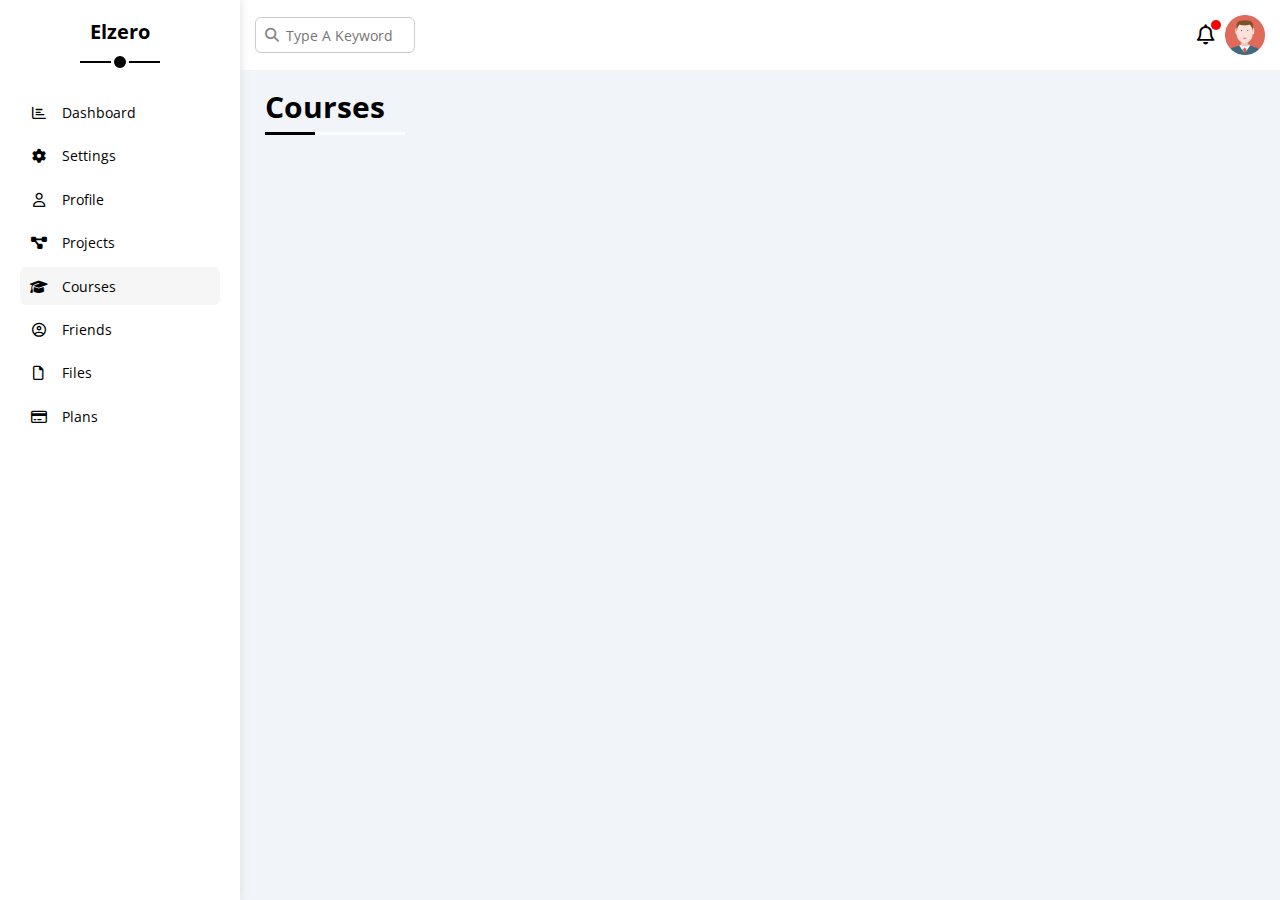
==== courses.html @ e1c471a5 "Courses" ====
<!DOCTYPE html>
<html lang="en">
  <head>
    <meta charset="UTF-8" />
    <meta http-equiv="X-UA-Compatible" content="IE=edge" />
    <meta name="viewport" content="width=device-width, initial-scale=1.0" />
    <!-- The main File -->
    <link rel="stylesheet" href="CSS/master.css" />
    <!-- The Frame Of CSS -->
    <link rel="stylesheet" href="CSS/Frame.css" />
    <!-- Normalize Laybrary -->
    <link rel="stylesheet" href="CSS/normalize.css" />
    <!-- Font Awesome -->
    <link rel="stylesheet" href="CSS/all.min.css" />
    <!-- Open San Font -->
    <link rel="preconnect" href="https://fonts.googleapis.com" />
    <link rel="preconnect" href="https://fonts.gstatic.com" crossorigin />
    <link
      href="https://fonts.googleapis.com/css2?family=Open+Sans:ital,wght@0,300;0,400;0,500;0,600;0,700;0,800;1,300;1,400;1,500;1,600;1,700;1,800&display=swap"
      rel="stylesheet"
    />
    <title>Ali Courses</title>
  </head>
  <body>
    <div class="page">
      <!-- Start sidebar -->
      <div class="sidebar">
        <h3>Elzero</h3>
        <ul>
          <li>
            <a href="index.html">
              <i class="fa-regular fa-chart-bar fa-fw"></i>
              <span>Dashboard</span>
            </a>
          </li>
          <li>
            <a href="settings.html">
              <i class="fa-solid fa-gear fa-fw"></i>
              <span>Settings</span>
            </a>
          </li>
          <li>
            <a href="profile.html">
              <i class="fa-regular fa-user fa-fw"></i>
              <span>Profile</span>
            </a>
          </li>
          <li>
            <a href="projects.html">
              <i class="fa-solid fa-diagram-project fa-fw"></i>
              <span>Projects</span>
            </a>
          </li>
          <li class="active">
            <a href="courses.html">
              <i class="fa-solid fa-graduation-cap fa-fw"></i>
              <span>Courses</span>
            </a>
          </li>
          <li>
            <a href="friends.html">
              <i class="fa-regular fa-circle-user fa-fw"></i>
              <span>Friends</span>
            </a>
          </li>
          <li>
            <a href="files.html">
              <i class="fa-regular fa-file fa-fw"></i>
              <span>Files</span>
            </a>
          </li>
          <li>
            <a href="plans.html">
              <i class="fa-regular fa-credit-card fa-fw"></i>
              <span>Plans</span>
            </a>
          </li>
        </ul>
      </div>
      <!-- End sidebar -->
      <div class="content">
        <!-- Start Head -->
        <div class="head">
          <form action="">
            <div class="input">
              <input type="search" placeholder="Type A Keyword" />
            </div>
          </form>
          <div class="alert">
            <span>
              <i class="fa-regular fa-bell fa-lg"></i>
            </span>
            <img src="Images/avatar.png" alt="" />
          </div>
        </div>
        <!-- End Head -->
        <!--Start Title Of Page -->
        <div class="content-container">
          <h1>Courses</h1>
        </div>
        <!--End Title Of Page -->
        <div class="boxes-countanier">
          <div class="sub-box"></div>
        </div>
      </div>
    </div>
  </body>
</html>
---- CSS/master.css ----
*,
*::before,
*::after {
  --webkit-box-sizing: border-box;
  --moz-box-sizing: border-box;
  box-sizing: inherit;
  padding: 0;
  margin: 0;
}
*:focus {
  outline: none;
}
:root {
  --border-raduis: 6px;
  --blue-color: #0075ff;
  --blue-alt-color: #0d69d5;
  --orange-color: #f59e0b;
  --green-color: #22c55e;
  --red-color: #f44336;
  --grey-color: #888;
  --text-color: #777;
  --white-color: white;
  --black-color: black;
  --transition: 0.3s;
}
html {
  box-sizing: border-box;
  scroll-behavior: smooth;
}
::-webkit-scrollbar {
  width: 15px;
}
::-webkit-scrollbar-track {
  background-color: #f6f6f6;
}
::-webkit-scrollbar-thumb {
  background-color: var(--blue-color);
  border-radius: 2px;
}
::-webkit-scrollbar-thumb:hover {
  background-color: var(--blue-alt-color);
}
ul {
  list-style: none;
}
a {
  text-decoration: none;
}
body {
  font-family: "Open Sans", sans-serif;
}
.page {
  display: flex;
  min-height: 100vh;
  background-color: #f1f5f9;
}
/* Start Sidebar */

.sidebar {
  background-color: var(--white-color);
  display: flex;
  flex-direction: column;
  width: 240px;
  padding: 20px 20px 40px;
  box-shadow: 0 0 10px #ddd;
  z-index: 2;
}
.sidebar h3 {
  font-size: 22px;
  font-weight: bold;
  display: block;
  display: flex;
  justify-content: center;
  margin: 0 0 50px;
  position: relative;
  font-size: 20px;
}
.sidebar h3::before {
  content: "";
  position: absolute;
  width: 18px;
  height: 18px;
  background-color: black;
  border: 3px solid var(--white-color);
  border-radius: 50%;
  bottom: -28px;
  left: 50%;
  transform: translateX(-50%);
  z-index: 1;
}
.sidebar h3::after {
  content: "";
  position: absolute;
  background-color: black;
  width: 40%;
  height: 2px;
  bottom: -20px;
  left: 50%;
  transform: translateX(-50%);
}
.sidebar ul {
  width: 200px;
}
.sidebar ul li {
  border-radius: var(--border-raduis);
  margin-bottom: 5px;
  cursor: pointer;
}
.sidebar ul li:hover {
  background-color: #f6f6f6;
  transition: var(--transition);
}
.sidebar ul .active {
  background-color: #f6f6f6;
}
.sidebar ul li a {
  padding: 10px;
  display: block;
}
.sidebar ul li a i {
  color: black;
  font-size: 14px;
  margin-right: 10px;
}
.sidebar ul li a span {
  font-size: 14px;
  color: black;
}
@media (max-width: 767px) {
  .sidebar {
    padding: 10px 5px;
    width: fit-content;
  }
  .sidebar h3 {
    font-size: 13px;
    margin: 0 0 15px;
  }
  .sidebar h3::before {
    display: none;
  }
  .sidebar h3::after {
    display: none;
  }
  .sidebar ul {
    width: fit-content;
  }
  .sidebar ul li {
    padding: 5px;
    border-radius: var(--border-raduis);
    margin-bottom: 5px;
    cursor: pointer;
    width: fit-content;
  }
  .sidebar ul li a {
    display: block;
    width: fit-content;
    margin: auto;
  }
  .sidebar ul li a i {
    display: flex;
    justify-content: center;
    text-align: center;
    color: black;
    font-size: 14px;
    margin: auto;
  }
  .sidebar ul li a span {
    display: none;
  }
}

/* End Sidebar */

/* Start Head */

.content {
  width: calc(100vw - 250px);
  flex: 1;
}
@media (max-width: 767px) {
  .content {
    width: calc(100vw - 64px);
  }
}
.content .head {
  display: flex;
  justify-content: space-between;
  align-items: center;
  padding: 15px;
  background-color: var(--white-color);
}
.content .head form .input {
  position: relative;
}
.content .head form .input::before {
  font-family: var(--fa-style-family-classic);
  content: "\f002";
  font-weight: 900;
  position: absolute;
  left: 10px;
  top: 50%;
  transform: translateY(-50%);
  font-size: 14px;
  color: var(--grey-color);
  z-index: 2;
}
.content .head form input {
  width: 160px;
  border: 1px solid #ccc;
  padding: 8px 0 8px 30px;
  border-radius: var(--border-raduis);
  position: relative;
  transition: var(--transition);
}
.content .head form input::placeholder {
  font-weight: normal;
  font-size: 14px;
}
.content .head form input:focus::placeholder {
  opacity: 0;
}
.content .head form input:focus {
  width: 250px;
}
.content .head .alert {
  display: flex;
  justify-content: center;
  align-items: center;
  gap: 10px;
}
.content .head .alert span {
  position: relative;
}
.content .head .alert span::before {
  content: "";
  position: absolute;
  width: 10px;
  height: 10px;
  background-color: red;
  top: -6px;
  right: -6px;
  border-radius: 50%;
}
.content .head .alert i {
  position: relative;
}
.content .head .alert img {
  width: 40px;
}

/* End Head */

/* Start Title Of Page */
.content-container {
  padding: 10px 15px;
}
.content-container > h1 {
  font-size: 30px;
  padding: 0 0 10px;
  font-weight: bold;
  width: fit-content;
  position: relative;
  margin: 10px;
}
.content-container > h1::before {
  content: "";
  position: absolute;
  width: 140px;
  height: 3px;
  left: 0;
  bottom: 0;
  background-color: var(--white-color);
}
.content-container > h1::after {
  content: "";
  position: absolute;
  width: 50px;
  height: 3px;
  left: 0;
  bottom: 0;
  background-color: var(--black-color);
}
/* End Title Of Page */

/* Start Welcome */

.wrapper {
  display: grid;
  grid-template-columns: repeat(auto-fill, minmax(450px, 1fr));
  gap: 20px;
  padding: 15px;
}
@media (max-width: 767px) {
  .wrapper {
    display: grid;
    grid-template-columns: repeat(auto-fill, minmax(300px, 1fr));
    gap: 10px;
    padding: 6px;
  }
}
.wrapper .box {
  background-color: var(--white-color);
  border-radius: 10px;
  overflow: hidden;
}
.wrapper .welcome {
  display: flex;
  flex-direction: column;
}
.wrapper .welcome .intro {
  display: flex;
  justify-content: space-between;
  background-color: #eee;
  padding: 15px;
}

.wrapper .welcome .intro > img {
  width: 200px;
}
@media (max-width: 767px) {
  .wrapper .welcome .intro > img {
    display: none;
  }
}
.wrapper .welcome .rest {
  display: flex;
  flex-direction: column;
}
.wrapper .welcome .rest > img {
  width: 64px;
  box-shadow: 0 0 5px #ddd;
  border-radius: 50%;
  border: 5px solid var(--white-color);
  position: relative;
  top: -30px;
  left: 10%;
}
@media (max-width: 767px) {
  .wrapper .welcome .rest > img {
    left: 70%;
  }
}
.wrapper .welcome .rest .text {
  display: flex;
  justify-content: space-around;
  border-top: 1px solid #eee;
  border-bottom: 1px solid #eee;
  padding: 20px 0;
  margin: 20px 0;
  text-align: center;
}
.wrapper .welcome .rest .text .column h3 {
  margin-bottom: 10px;
  font-weight: 400;
  font-size: 16px;
}
.wrapper .welcome .rest .text .column p {
  font-size: 14px;
  color: var(--text-color);
}
.wrapper .welcome .rest button {
  width: fit-content;
  margin: 0 15px 15px auto;
  background-color: var(--blue-color);
  padding: 6px 10px;
  border: none;
  border-radius: var(--border-raduis);
  color: var(--white-color);
}
.wrapper .welcome .rest button:hover {
  background-color: var(--blue-alt-color);
}

/* End Welcome */

/* Start Quick Draft */

.wrapper .quick-draft {
  display: flex;
  flex-direction: column;
  gap: 20px;
  padding: 15px;
}
.wrapper .quick-draft p {
  margin-bottom: 20px;
}
.wrapper .quick-draft form {
  display: flex;
  flex-direction: column;
  gap: 20px;
}
.wrapper .quick-draft form > input[type="text"] {
  width: 100%;
  border-radius: var(--border-raduis);
  border: none;
  background-color: #eee;
  min-height: 30px;
  padding: 10px;
}
.wrapper .quick-draft form > textarea {
  width: 100%;
  resize: none;
  min-height: 180px;
  padding: 10px;
  border-radius: var(--border-raduis);
  background-color: #eee;
  border: none;
}
.wrapper .quick-draft form input[type="submit"] {
  width: fit-content;
  background-color: var(--blue-color);
  margin: 0 15px 15px auto;
  padding: 6px 10px;
  border: none;
  border-radius: var(--border-raduis);
  color: var(--white-color);
}
.wrapper .quick-draft form input[type="submit"]:hover {
  background-color: var(--blue-alt-color);
}

/* End Quick Draft */

/* Start Yearly Targets */

.yearly-targets {
  display: flex;
  flex-direction: column;
  gap: 20px;
  padding: 20px;
  background-color: var(--white-color);
}
.yearly-targets h2 {
}
.yearly-targets p {
  color: var(--text-color);
  margin-bottom: 10px;
}
.yearly-targets .sub-box {
  display: flex;
}
.yearly-targets .sub-box .icon {
  display: flex;
  justify-content: center;
  align-items: center;
  width: 98px;
  height: 80px;
  margin-right: 15px;
  border-radius: var(--border-raduis);
}
.yearly-targets .a .icon {
  background-color: rgb(0 117 255 / 20%);
  color: var(--blue-color);
}
.yearly-targets .b .icon {
  background-color: rgb(245 158 11 / 20%);
  color: var(--orange-color);
}
.yearly-targets .c .icon {
  background-color: rgb(34 197 94 / 20%);
  color: var(--green-color);
}
.yearly-targets .sub-box .target {
  display: flex;
  flex-direction: column;
  justify-content: center;
  width: 100%;
}
.yearly-targets .sub-box .target h3 {
  margin-bottom: 10px;
}
.yearly-targets .sub-box .target > div {
  width: 100%;
  height: 4px;
  margin-bottom: 5px;
}
.yearly-targets .sub-box .target > div {
  position: relative;
}
.yearly-targets .a .target > div {
  background-color: rgb(0 117 255 / 20%);
}
.yearly-targets .b .target > div {
  background-color: rgb(245 158 11 / 20%);
}
.yearly-targets .c .target > div {
  background-color: rgb(34 197 94 / 20%);
}
.yearly-targets .sub-box .target > div span {
  height: 4px;
  position: absolute;
  left: 0;
  top: 0;
}
.yearly-targets .sub-box .target > div span::before {
  content: attr(prog);
  position: absolute;
  width: 34px;
  height: 22px;
  right: -17px;
  top: -32px;
  color: var(--white-color);
  border-radius: var(--border-raduis);
  display: flex;
  justify-content: center;
  align-items: center;
  font-size: 14px;
  z-index: 1;
}
.yearly-targets .a .target > div span::before {
  background-color: var(--blue-color);
}
.yearly-targets .b .target > div span::before {
  background-color: var(--orange-color);
}
.yearly-targets .c .target > div span::before {
  background-color: var(--green-color);
}
.yearly-targets .sub-box .target > div span::after {
  content: "";
  border: 10px solid;
  position: absolute;
  right: -10px;
  top: -16px;
}
.yearly-targets .a .target > div span::after {
  border-color: var(--blue-color) transparent transparent transparent;
}
.yearly-targets .b .target > div span::after {
  border-color: var(--orange-color) transparent transparent transparent;
}
.yearly-targets .c .target > div span::after {
  border-color: var(--green-color) transparent transparent transparent;
}

.yearly-targets .a .target > div span {
  background-color: var(--blue-color);
}
.yearly-targets .b .target > div span {
  background-color: var(--orange-color);
}
.yearly-targets .c .target > div span {
  background-color: var(--green-color);
}

/* End Yearly Targets */

/* Start Tickets Statistics */
.tickets-statistics {
  display: flex;
  flex-direction: column;
  gap: 20px;
  padding: 20px;
}
.tickets-statistics p {
  color: var(--text-color);
}
.tickets-statistics .grid-holder {
  display: grid;
  grid-template-columns: repeat(auto-fill, minmax(200px, 1fr));
  gap: 20px;
}
.tickets-statistics .grid-holder .sub-box {
  border: 1px solid #ccc;
  border-radius: var(--border-raduis);
  display: flex;
  flex-direction: column;
  justify-content: center;
  align-items: center;
  padding: 20px;
}
.tickets-statistics .grid-holder .a i {
  color: var(--orange-color);
}
.tickets-statistics .grid-holder .b i {
  color: var(--blue-color);
}
.tickets-statistics .grid-holder .c i {
  color: var(--green-color);
}
.tickets-statistics .grid-holder .d i {
  color: var(--red-color);
}
.tickets-statistics .grid-holder .sub-box h3 {
  margin: 10px 0 5px;
}

/* End Tickets Statistics */

/* Start Latest News */

.latest-news {
  display: flex;
  flex-direction: column;
  gap: 20px;
  padding: 20px;
}
.latest-news h2 {
  margin-bottom: 10px;
}
.latest-news .sub-box {
  display: flex;
  justify-content: space-between;
  align-items: center;
  padding-bottom: 10px;
}
.latest-news .sub-box:not(:last-child) {
  border-bottom: 1px solid #eee;
}
.latest-news .sub-box .intro {
  display: flex;
}
.latest-news .sub-box .intro > img {
  height: 50px;
  border-radius: var(--border-raduis);
}

.latest-news .sub-box .intro .text {
  margin-left: 10px;
  padding: 10px 0;
}
.latest-news .sub-box .intro .text h3 {
  font-size: 16px;
  margin-bottom: 5px;
}
.latest-news .sub-box .intro .text p {
  font-size: 14px;
  color: var(--text-color);
}
.latest-news .sub-box span {
  font-size: 14px;
  color: black;
  background-color: #eee;
  padding: 10px;
  border-radius: var(--border-raduis);
}
@media (max-width: 767px) {
  .latest-news .sub-box {
    flex-direction: column;
  }
  .latest-news .sub-box .intro {
    justify-content: space-between;
    align-items: flex-start;
  }
  .latest-news .sub-box .intro .text {
    padding: 0;
  }
}
/* End Latest News */

/* Start Top Search Items */

.latest-tasks {
  display: flex;
  flex-direction: column;
  gap: 10px;
  padding: 20px;
}
.latest-tasks h2 {
  font-size: 26px;
  margin-bottom: 10px;
}
.latest-tasks p {
  color: var(--text-color);
  font-size: 16px;
  margin-top: 10px;
}
.latest-tasks .sub-box {
  display: flex;
  justify-content: space-between;
  align-items: center;
  padding-bottom: 10px;
}
.latest-tasks .sub-box:not(:last-child) {
  border-bottom: 1px solid #eee;
}

.latest-tasks .opa {
  opacity: 0.3;
}
.latest-tasks .opa h4,
.latest-tasks .opa p {
  text-decoration: line-through;
}
/* End Top Search Items */

/* Start Top Search Items */

.search-items {
  display: flex;
  flex-direction: column;
  gap: 10px;
  padding: 20px;
}
.search-items h2 {
  font-size: 26px;
}
.search-items .span {
  color: var(--text-color);
  display: flex;
  justify-content: space-between;
  margin: 10px 0;
}
.search-items .list {
  display: flex;
  justify-content: space-between;
  margin-bottom: 10px;
}
.search-items .list h4 {
  font-weight: 500;
}
.search-items .list span {
  background-color: #eee;
  padding: 5px 8px;
  border-radius: var(--border-raduis);
  font-size: 14px;
}

/* End Top Search Items */

/* Start Latest Uploads */

.latest-uploads {
  display: flex;
  flex-direction: column;
  gap: 10px;
  padding: 20px;
}
.latest-uploads .sub-box {
  display: flex;
  justify-content: space-between;
  align-items: center;
  padding-bottom: 10px;
}
.latest-uploads .sub-box:not(:last-child) {
  border-bottom: 1px solid #eee;
}
.latest-uploads h2 {
  font-size: 26px;
  margin-bottom: 10px;
}
.latest-uploads .intro {
  display: flex;
  gap: 15px;
}
.latest-uploads .intro > img {
  height: 40px;
}
.latest-uploads .intro .text h4 {
  font-weight: 500;
  margin-bottom: 5px;
}
.latest-uploads .intro .text p {
  font-size: 14px;
  color: var(--text-color);
}
.latest-uploads .sub-box > span {
  background-color: #eee;
  border-radius: var(--border-raduis);
  font-size: 14px;
  width: fit-content;
  display: flex;
  justify-content: center;
  align-items: center;
  padding: 5px 8px;
}

/* End Latest Uploads */

/* Start Last Project Progress */

.project-progress {
  display: flex;
  flex-direction: column;
  gap: 10px;
  padding: 20px;
  position: relative;
}
.project-progress h2 {
  font-size: 26px;
  margin-bottom: 20px;
}
.project-progress p {
  font-size: 16px;
  font-weight: 500;
}
.project-progress .point {
  display: flex;
  align-items: center;
  gap: 10px;
  padding-bottom: 10px;
}
.project-progress .point .circle {
  background-color: var(--blue-color);
  width: 28px;
  height: 28px;
  border-radius: 50%;
  position: relative;
}
.project-progress .point .circle:before {
  content: "";
  background-color: var(--blue-color);
  width: 2px;
  height: 150%;
  position: absolute;
  top: 50%;
  left: 50%;
  transform: translateX(-50%);
}
.project-progress .point .last:before {
  display: none;
}
.project-progress .point .sub-circle {
  background-color: var(--blue-color);
  width: 90%;
  height: 90%;
  border-radius: 50%;
  border: 2px solid var(--white-color);
  position: absolute;
  left: 50%;
  top: 50%;
  transform: translate(-50%, -50%);
}
.project-progress .point .animation {
  background-color: var(--blue-color);
  width: 90%;
  height: 90%;
  border-radius: 50%;
  border: 2px solid var(--white-color);
  position: absolute;
  left: 50%;
  top: 50%;
  transform: translate(-50%, -50%);
  animation: vibbote 1.5s linear infinite;
}
.project-progress .point .white {
  background-color: var(--white-color);
  width: 90%;
  height: 90%;
  border-radius: 50%;
  border: 2px solid var(--white-color);
  position: absolute;
  left: 50%;
  top: 50%;
  transform: translate(-50%, -50%);
}
.project-progress > img {
  position: absolute;
  height: 150px;
  bottom: 0;
  right: 0;
  opacity: 0.1;
}
@media (max-width: 767px) {
  .project-progress > img {
    display: none;
  }
}

/* End Last Project Progress */

/* Start Reminders */

.reminders {
  display: flex;
  flex-direction: column;
  gap: 10px;
  padding: 20px;
}
.reminders p {
  font-size: 12px;
  color: var(--text-color);
}
.reminders h2 {
  font-size: 26px;
  margin-bottom: 20px;
}
.reminders .points {
  display: flex;
  gap: 20px;
  margin-bottom: 10px;
}
.reminders .points .dot {
  width: 50px;
  height: 50px;
  padding-left: 40px;
  position: relative;
}
.reminders .points .dot::before {
  content: "";
  position: absolute;
  width: 12px;
  height: 12px;
  border-radius: 50%;
  top: 50%;
  left: 30%;
  translate: -50% -50%;
}
.reminders .points .dot::after {
  content: "";
  position: absolute;
  width: 2px;
  height: 100%;
  right: 0;
  top: 0;
}
.reminders .points .blue::before,
.reminders .points .blue::after {
  background-color: var(--blue-color);
}
.reminders .points .green::before,
.reminders .points .green::after {
  background-color: var(--green-color);
}
.reminders .points .orange::before,
.reminders .points .orange::after {
  background-color: var(--orange-color);
}
.reminders .points .red::before,
.reminders .points .red::after {
  background-color: var(--red-color);
}
.reminders .points .text {
  display: flex;
  flex-direction: column;
  justify-content: space-between;
}

/* End Reminders */

/* Start Latest Post */

.latest-post {
  display: flex;
  flex-direction: column;
  gap: 20px;
  padding: 20px;
}
.latest-post h2 {
  font-size: 26px;
}
.latest-post .info {
  display: flex;
  gap: 20px;
}
.latest-post .info > img {
  width: 40px;
}
.latest-post .info .title {
  display: flex;
  flex-direction: column;
  justify-content: space-between;
}
.latest-post .info .title h3 {
  font-size: 16px;
}
.latest-post .info .title p {
  color: var(--text-color);
  font-size: 14px;
}
.latest-post > p {
  color: black;
  font-size: 16px;
  font-weight: 500;
  line-height: 2;
  padding: 20px 0;
  border-top: 1px solid #eee;
  border-bottom: 1px solid #eee;
}
.latest-post .social-icon {
  display: flex;
  justify-content: space-between;
  font-size: 12px;
  font-weight: 600;
  color: var(--text-color);
}

/* End Latest Post */

/* Start Social Media Stats */

.social-stats {
  display: flex;
  flex-direction: column;
  gap: 20px;
  padding: 20px;
}
.social-stats h2 {
  font-size: 26px;
  margin-bottom: 20px;
}
.social-stats .sub-box {
  display: flex;
  justify-content: space-between;
  align-items: center;
  margin-bottom: 10px;
  border-radius: 2px;
  padding: 0 10px 0 0;
}
.social-stats .sub-box .info {
  display: flex;
  align-items: center;
  gap: 20px;
}
.social-stats .sub-box .info .logo {
  width: 50px;
  height: 50px;
  font-size: 12px;
  background-color: #0075ff;
  display: flex;
  justify-content: center;
  align-items: center;
  border-radius: 2px;
}
.social-stats .sub-box .info:hover .logo {
  transform: rotateZ(4deg);
  transition: var(--transition);
}
.social-stats .sub-box .info .logo i {
  color: var(--white-color);
}
.social-stats .sub-box button {
  height: 25px;
  width: 70px;
  font-size: 14px;
  border: none;
  border-radius: 2px;
  color: white;
  cursor: pointer;
}

/* End Social Media Stats */

/* Start Table Project */

.table-container {
  padding: 0 20px 20px;
}
@media (max-width: 767px) {
  .table-container {
    padding: 0 6px 6px;
  }
}
.table-container img {
  width: 30px;
  border: 1px solid var(--white-color);
  border-radius: 50%;
}
.table-container img:not(:first-child) {
  margin-left: -20px;
}
.table-container td {
  padding: 15px;
}
.table-container h2 {
  font-size: 26px;
  margin-bottom: 30px;
}
.table-container .project {
  background-color: var(--white-color);
  border-radius: 10px;
  padding: 20px;
}
.table-container .project .res-table {
  overflow-x: auto;
}
.table-container .project table {
  min-width: 1200px;
  width: 100%;
  border-radius: 4px;
  overflow: hidden;
  border-collapse: collapse;
  border-spacing: 0;
}
.table-container .project table thead {
  background-color: #eee;
  font-weight: bold;
}
.table-container .project table tbody tr:hover {
  background-color: #faf7f7;
  transition: var(--orange-color);
}
.table-container .project table tbody td {
  border: 1px solid #eee;
}
.table-container button {
  width: 70px;
  height: 20px;
  font-size: 12px;
  color: var(--white-color);
  border: none;
  border-radius: 4px;
}
.table-container button.pending {
  background-color: var(--orange-color);
}
.table-container button.in-progress {
  background-color: var(--blue-color);
}
.table-container button.completed {
  background-color: var(--green-color);
}
.table-container button.rejected {
  background-color: var(--red-color);
}

/* End Table Project */

/* Start Settings */

/* Start Site Control */

.settings-content {
  display: grid;
  grid-template-columns: repeat(auto-fill, minmax(400px, 1fr));
  padding: 20px;
  gap: 20px;
}
@media (max-width: 767px) {
  .settings-content {
    grid-template-columns: repeat(auto-fill, minmax(250px, 1fr));
    padding: 5px;
    gap: 5px;
  }
}
.settings-content .box {
  background-color: var(--white-color);
  padding: 20px;
  border-radius: var(--border-raduis);
}
@media (max-width: 767px) {
  .settings-content .box {
    padding: 10px;
  }
}
.settings-content .box h2 {
  font-size: 26px;
  margin-bottom: 20px;
}
.settings-content .box:first-child > p {
  color: var(--text-color);
  font-size: 14px;
  font-weight: 500;
}
.settings-content .box:first-child .chek-text {
  display: flex;
  justify-content: space-between;
  align-items: center;
  margin: 20px 0;
}
.settings-content .box:first-child .text h3 {
  font-size: 16px;
  font-weight: 500;
}
.settings-content .box:first-child .text > p {
  color: var(--text-color);
  font-size: 12px;
  font-weight: 500;
  margin-top: 10px;
}
.settings-content .box:first-child textarea {
  padding: 10px;
  width: 100%;
  height: 150px;
  border-radius: var(--border-raduis);
  resize: none;
  margin-bottom: 20px;
  border-color: #ccc;
}
.settings-content .box:first-child textarea::placeholder {
  color: var(--text-color);
  font-size: 12px;
  font-weight: 500;
  color: rgb(194, 194, 194);
}
/* Start Toggle //////////////////////////////////// Bottom */

.site-control .toggle-checkbox {
  --webkit-appearance: none;
  appearance: none;
}
.site-control .toggle-switch {
  width: 60px;
  height: 26px;
  background-color: #ccc;
  position: relative;
  font-size: 16px;
  border-radius: 20px;
  cursor: pointer;
  margin: 5px;
  transition: var(--transition);
}
.site-control .toggle-switch::before {
  font-family: var(--fa-style-family-classic);
  content: "\f00d";
  font-weight: 900;
  border-radius: 50%;
  position: absolute;
  top: 50%;
  transform: translateY(-50%);
  left: 2px;
  width: 22px;
  height: 22px;
  background-color: white;
  display: flex;
  justify-content: center;
  align-items: center;
  color: #ccc;
  transition: var(--transition);
}
.site-control .toggle-checkbox:checked ~ .toggle-switch {
  background-color: var(--blue-color);
}
.site-control .toggle-checkbox:checked ~ .toggle-switch::before {
  content: "\f00c";
  left: 36px;
}

/* End Toggle //////////////////////////////////// Bottom */

/* End Site Control */

/* Start General Info */

.general-info {
  display: flex;
  flex-direction: column;
}
.general-info > input {
  margin-bottom: 20px;
}
.general-info .ch {
  display: flex;
  align-items: center;
}
.general-info .ch input {
  flex: 1;
  cursor: no-drop;
}
.general-info input::placeholder {
  color: #bbb;
  font-size: 12px;
}
.general-info .ch input:disabled {
  background-color: #f0f4f8;
}
.general-info .ch .change {
  margin: 0 10px;
  color: var(--blue-color);
  font-weight: 500;
}
.general-info p {
  color: var(--text-color);
  margin-bottom: 20px;
}
.general-info label {
  color: var(--text-color);
  margin-bottom: 10px;
  font-weight: 500;
}
input {
  color: var(--text-color);
  margin-bottom: 20px;
  padding: 6px;
  border-radius: var(--border-raduis);
  border: 1px solid #ccc;
}

/* End General Info */

/* Start Security Info */

.security-info {
  display: flex;
  flex-direction: column;
  gap: 15px;
}
.security-info p {
  color: var(--text-color);
}
.security-info > p {
  margin-top: -20px;
  margin-bottom: 10px;
}
.security-info .text h3 {
  font-weight: 500;
  font-size: 16px;
}
.security-info .text p {
  font-size: 14px;
  margin-top: 10px;
}
.security-info .sub-boxes {
  display: flex;
  justify-content: space-between;
  align-items: center;
}
/* .security-info .sub-boxes:nth-last-of-type(2) .btn {
  margin-right: 6px;
} */
.security-info .sub-boxes:nth-child(4) .btn {
  margin-right: 6px;
}
.security-info .sub-boxes:not(:last-child) {
  border-bottom: 1px solid #eee;
  padding-bottom: 20px;
}
.security-info .btn .change {
  background-color: var(--blue-color);
  border: none;
  border-radius: var(--border-raduis);
  padding: 5px 8px;
  color: var(--white-color);
  font-weight: 500;
  cursor: pointer;
}
.security-info .btn .change:hover {
  background-color: var(--blue-alt-color);
}
.security-info .btn .devices {
  background-color: #eee;
  border: none;
  border-radius: var(--border-raduis);
  padding: 5px 8px;
  color: black;
  font-weight: 500;
  cursor: pointer;
}
.security-info .btn .devices:hover {
  background-color: rgb(228, 228, 228);
}
.security-info .toggle-checkbox {
  --webkit-appearance: none;
  appearance: none;
}
.security-info .toggle-switch {
  width: 60px;
  height: 26px;
  background-color: #ccc;
  position: relative;
  font-size: 16px;
  border-radius: 20px;
  cursor: pointer;
  margin: 5px;
  transition: var(--transition);
}
.security-info .toggle-switch::before {
  font-family: var(--fa-style-family-classic);
  content: "\f00d";
  font-weight: 900;
  border-radius: 50%;
  position: absolute;
  top: 50%;
  transform: translateY(-50%);
  left: 2px;
  width: 22px;
  height: 22px;
  background-color: white;
  display: flex;
  justify-content: center;
  align-items: center;
  color: #ccc;
  transition: var(--transition);
}
.security-info .toggle-checkbox:checked ~ .toggle-switch {
  background-color: var(--blue-color);
}
.security-info .toggle-checkbox:checked ~ .toggle-switch::before {
  content: "\f00c";
  left: 36px;
}

/* End Security Info */

/* Start Social Info */

.social-info {
  display: flex;
  flex-direction: column;
  gap: 10px;
}
.social-info .sub-box {
  display: flex;
  align-items: center;
}
.social-info > p {
  margin-top: -10px;
  margin-bottom: 20px;
  color: var(--text-color);
}
.social-info i {
  width: 40px;
  height: 40px;
  display: flex;
  justify-content: center;
  align-items: center;
  background-color: #f6f6f6;
  border-radius: 6px 0 0 6px;
  border: 1px solid #ddd;
  border-right: none;
  color: var(--grey-color);
  transition: var(--transition);
}
.social-info input {
  flex: 1;
  padding: 10px;
  height: 40px;
  border-radius: 0 6px 6px 0;
  background-color: #f6f6f6;
  border: 1px solid #ddd;
}
.social-info input::placeholder {
  font-size: 14px;
  font-weight: 500;
}
.social-info .sub-box:focus-within i {
  color: black;
}

/* End Social Info */

/* Start Widgets Control */

.widgets-control {
  display: flex;
  flex-direction: column;
}
.widgets-control input {
  --webkit-appearance: none;
  appearance: none;
  width: 0;
  height: 0;
  background-color: transparent;
  color: transparent;
}
.widgets-control p {
  margin-bottom: 20px;
  color: var(--text-color);
}
.widgets-control .sub-box {
  margin-bottom: 20px;
  font-weight: 500;
  display: flex;
  justify-content: flex-start;
  /* gap: 30px; */
}
.widgets-control .sub-box label {
  position: relative;
  cursor: pointer;
  padding: 0 0 0 30px;
}
.widgets-control .sub-box label::before {
  content: "";
  position: absolute;
  border: 2px solid var(--grey-color);
  width: 16px;
  height: 16px;
  border-radius: 4px;
  left: 0;
  top: 50%;
  transform: translateY(-50%);
}
.widgets-control .sub-box label::after {
  font-family: var(--fa-style-family-classic);
  content: "\f00c";
  font-weight: 900;
  font-size: 12px;
  color: white;
  display: flex;
  justify-content: center;
  align-items: center;
  position: absolute;
  background-color: var(--blue-color);
  width: 16px;
  height: 16px;
  border-radius: 4px;
  left: 0;
  top: 50%;
  translate: 0 -50%;
  scale: 0;
  rotate: 360deg;
  /* transform: scale(0) translate(0, -50%) rotate(360deg); */
  transition: var(--transition);
}
.widgets-control .sub-box input:checked ~ label::after {
  scale: 1;
  rotate: 0deg;
}

/* End Widgets Control */

/* Start backup-manager */

.backup-manager {
  display: flex;
  flex-direction: column;
}
.backup-manager input[type="radio"] {
  --webkit-appearance: none;
  appearance: none;
}
.backup-manager p {
  margin-bottom: 30px;
}
.backup-manager .date {
  margin-bottom: 10px;
}
.backup-manager .date label {
  position: relative;
  padding-left: 30px;
  cursor: pointer;
}
.backup-manager .date label::before {
  content: "";
  position: absolute;
  left: 0;
  top: 50%;
  transform: translateY(-50%);
  width: 20px;
  height: 20px;
  border-radius: 50%;
  border: 2px solid var(--grey-color);
  transition: var(--transition);
}
.backup-manager .date input[type="radio"]:checked ~ label::before {
  border-color: var(--blue-color);
}
.backup-manager .date label::after {
  content: "";
  position: absolute;
  left: 4px;
  top: 50%;
  translate: 0 -50%;
  scale: 0;
  width: 12px;
  height: 12px;
  border-radius: 50%;
  background-color: var(--blue-color);
  transition: var(--transition);
}
.backup-manager .date input[type="radio"]:checked ~ label::after {
  scale: 1;
}
.backup-manager .server-type {
  display: flex;
  justify-content: space-evenly;
  padding: 20px 0;
  border-top: 1px solid #eee;
  margin-top: 20px;
}
@media (max-width: 767px) {
  .backup-manager .server-type {
    flex-direction: column;
  }
}
.backup-manager .server-type .server {
  display: flex;
  flex-direction: column;
  align-items: center;
  text-align: center;
  width: 100%;
  min-width: 115px;
  margin: 5px;
}
.backup-manager .server-type .server label {
  width: 100%;
  border-radius: 10px;
  border: 2px solid #eee;
  padding: 15px 0;
  font-weight: 500;
}
.backup-manager .server-type .server input[type="radio"]:checked ~ label {
  border-color: var(--blue-color);
  color: var(--blue-color);
  transition: var(--transition);
}
.backup-manager .server-type .server label i {
  display: block;
  margin-bottom: 10px;
}
.backup-manager .server-type .server input[type="radio"]:checked ~ label i {
  color: var(--blue-color);
  transition: var(--transition);
}

/* End backup-manager */

/* End Settings */

/* Start Profile */

/* Start Avatrar */
.container-boxes {
  display: flex;
  flex-direction: column;
  padding: 20px;
}
.container-boxes .toggle-checkbox {
  --webkit-appearance: none;
  appearance: none;
}
.container-boxes .toggle-switch {
  width: 80px;
  height: 20px;
  background-color: #ccc;
  position: relative;
  font-size: 14px;
  border-radius: 20px;
  cursor: pointer;
  margin: 5px;
  transition: var(--transition);
}
.container-boxes .toggle-switch::before {
  font-family: var(--fa-style-family-classic);
  content: "\f00d";
  font-weight: 900;
  border-radius: 50%;
  position: absolute;
  top: 50%;
  transform: translateY(-50%);
  left: 2px;
  width: 16px;
  height: 16px;
  background-color: white;
  display: flex;
  justify-content: center;
  align-items: center;
  color: #ccc;
  transition: var(--transition);
}
.container-boxes .toggle-checkbox:checked ~ .toggle-switch {
  background-color: var(--blue-color);
}
.container-boxes .toggle-checkbox:checked ~ .toggle-switch::before {
  content: "\f00c";
  left: 62px;
}
.container-boxes .first {
  display: flex;
  background-color: var(--white-color);
  padding: 20px;
  border-radius: 10px;
}
.container-boxes .avatar {
  display: flex;
  flex-direction: column;
  justify-content: center;
  align-items: center;
  flex: 10%;
  padding: 20px;
}
.container-boxes .avatar ul {
  display: flex;
  gap: 4px;
}
.container-boxes .avatar .level {
  width: 120px;
  height: 5px;
  background-color: #eee;
  border-radius: var(--border-raduis);
  position: relative;
  margin: 10px 0 0;
}
.container-boxes .avatar .level::before {
  content: "";
  position: absolute;
  background-color: var(--blue-color);
  border-radius: var(--border-raduis);
  top: 0;
  left: 0;
  width: 70%;
  height: 100%;
}
.container-boxes .avatar ul i {
  font-size: 12px;
  color: var(--orange-color);
  margin: 10px 0;
}
.container-boxes .avatar p:first-of-type {
  color: var(--text-color);
  font-size: 14px;
}
.container-boxes .avatar p:last-of-type {
  color: var(--text-color);
  font-size: 12px;
}
.container-boxes .avatar img {
  width: 120px;
}
.container-boxes .avatar h3 {
  margin: 10px 0;
}
.container-boxes .list-box {
  display: flex;
  flex-direction: column;
  flex: 80%;
  border-left: 1px solid #eee;
  margin: -20px -20px -20px 0;
}
.container-boxes .list-box .box {
  display: flex;
  flex-direction: column;
  padding: 20px;
}
.container-boxes .list-box .box:hover {
  background-color: #f9f9f9;
}
.container-boxes .list-box .box:not(:last-child) {
  border-bottom: 1px solid #eee;
}
.container-boxes .list-box .box h4 {
  color: var(--text-color);
  font-size: 14px;
  font-weight: 500;
  margin-bottom: 10px;
}
.container-boxes .list-box .box p {
  color: var(--text-color);
  font-size: 14px;
  font-weight: 500;
  margin: 5px 0;
}
.container-boxes .list-box .box p span {
  color: black;
  font-weight: 600;
}
.container-boxes .list-box .box .under {
  display: flex;
  align-items: center;
  flex-wrap: wrap;
}
.container-boxes .list-box .box .under > p {
  min-width: 250px;
}
.container-boxes .list-box .box .under .btn {
  display: flex;
  justify-content: first baseline;
  align-items: center;
  min-width: 250px;
}
.container-boxes .list-box .box .under .btn label {
  display: flex;
  align-items: center;
  justify-content: flex-start;
}
.container-boxes .list-box.under .btn label .toggle-switch {
  margin: 5px 0;
}
@media (max-width: 991px) {
  .container-boxes .first {
    display: flex;
    flex-direction: column;
  }
  .container-boxes .list-box .box .under .btn {
    min-width: 200px;
  }
  .container-boxes .list-box .box .under > p {
    min-width: 200px;
  }
  .container-boxes .list-box .box:not(:last-child) {
    border: none;
  }
  .container-boxes .list-box {
    border-left: none;
  }
}
@media (max-width: 767px) {
  .container-boxes .list-box .box .under {
    justify-content: center;
  }
  .container-boxes .list-box .box h4 {
    margin: 0 auto 10px;
  }
  .container-boxes .list-box .box .under .btn {
    min-width: 150px;
  }
  .container-boxes .list-box .box .under > p {
    min-width: 150px;
  }
  .container-boxes {
    padding: 5px;
  }
}
/* End Avatrar */

/* Start My Skills */

.second {
  display: flex;
  gap: 20px;
  margin-top: 20px;
}
.second .my-skills {
  background-color: var(--white-color);
  padding: 20px;
  flex: 30%;
  border-radius: 10px;
}
.second .my-skills h2 {
  margin-bottom: 20px;
}
.second .my-skills p {
  color: var(--text-color);
  margin-bottom: 20px;
}
.second .my-skills .box:not(:last-child) {
  border-bottom: 1px solid #eee;
}
.second .my-skills .box span {
  background-color: #eee;
  padding: 5px 8px;
  border-radius: var(--border-raduis);
  display: inline-block;
  font-size: 14px;
  font-weight: 400;
  margin: 15px 5px;
}
.second .latest-Activites {
  display: flex;
  flex-direction: column;
  background-color: var(--white-color);
  border-radius: var(--border-raduis);
  padding: 20px;
  flex: 70%;
}
.second .latest-Activites h2 {
  margin-bottom: 20px;
}
.second .latest-Activites > p {
  color: var(--text-color);
  font-size: 14px;
  margin-bottom: 20px;
}
.second .latest-Activites p {
  color: var(--text-color);
  font-size: 14px;
}
.second .latest-Activites .box {
  display: flex;
  justify-content: space-between;
  align-items: center;
}
.second .latest-Activites .box:not(:last-child) {
  border-bottom: 1px solid #eee;
}
.second .latest-Activites .box .img {
  display: flex;
  align-items: center;
}
.second .latest-Activites .box .img img {
  width: 60px;
  margin: 20px 0;
}
.second .latest-Activites .box .img .img-text {
  margin-left: 20px;
}
.second .latest-Activites .box .img .img-text h4 {
  margin-bottom: 10px;
}
.second .latest-Activites .box .text h4 {
  margin-bottom: 10px;
}
@media (max-width: 767px) {
  .second .latest-Activites .box {
    display: flex;
    flex-direction: column;
  }
  .second .latest-Activites .box .img {
    display: flex;
    flex-direction: column;
  }
  .second .latest-Activites .box .img .img-text {
    text-align: center;
    margin-bottom: 20px;
    margin-left: 0;
  }
  .second .latest-Activites .box .text {
    margin-bottom: 20px;
    text-align: center;
  }
}
@media (max-width: 991px) {
  .second {
    flex-direction: column;
  }
}
/* End My Skills */

/* End Profile */

/* Start Animation */

@keyframes vibbote {
  0%,
  100% {
    background-color: var(--blue-color);
  }
  45%,
  55% {
    background-color: var(--white-color);
  }
}

/* End Animation */
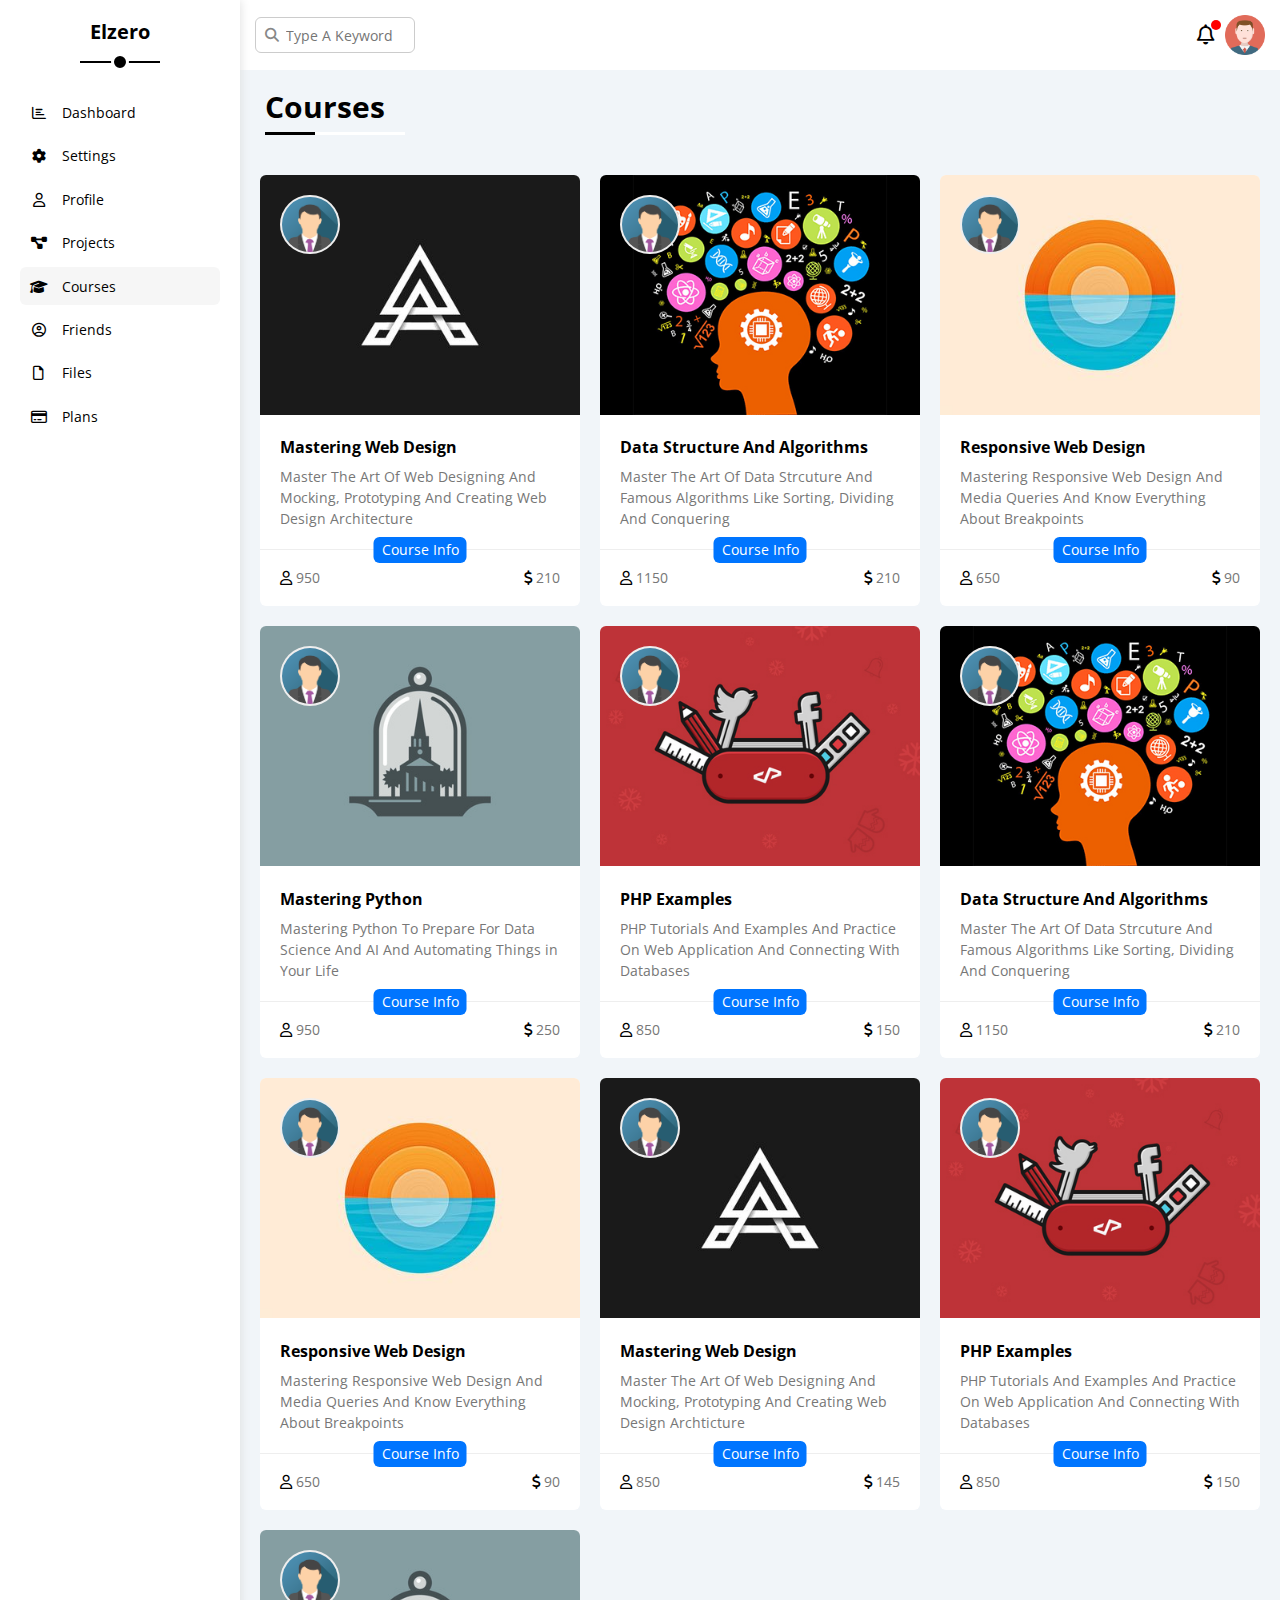
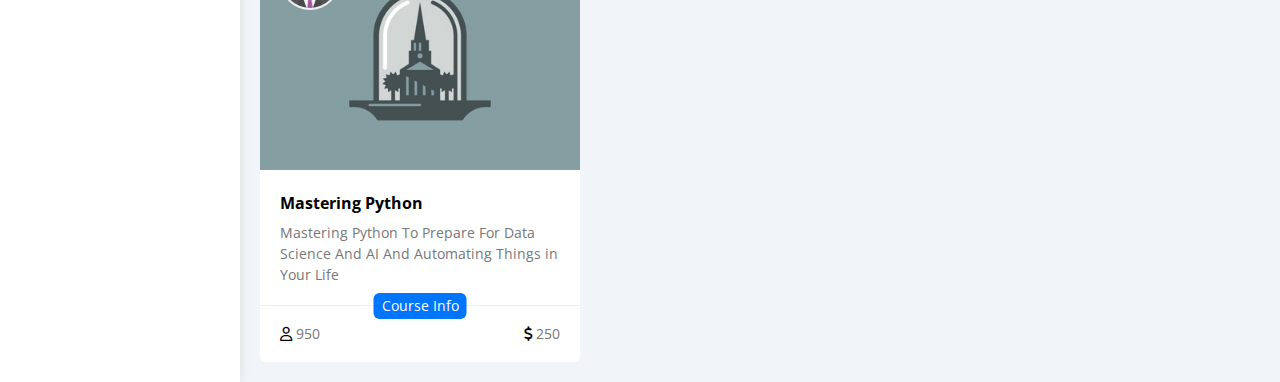
==== commit 22f692d0: "Final-Coursese" ====
--- a/courses.html
+++ b/courses.html
@@ -100,7 +100,226 @@
         </div>
         <!--End Title Of Page -->
         <div class="boxes-countanier">
-          <div class="sub-box"></div>
+          <div class="sub-box">
+            <img class="course" src="Images/course-01.jpg" alt="" />
+            <img class="team" src="Images/team-01.png" alt="" />
+            <div class="text">
+              <h3>Mastering Web Design</h3>
+              <p>
+                Master The Art Of Web Designing And Mocking, Prototyping And
+                Creating Web Design Architecture
+              </p>
+            </div>
+            <div class="info">
+              <div class="person">
+                <i class="fa-regular fa-user"></i>
+                <span>950</span>
+              </div>
+              <span class="button"> Course Info </span>
+              <div class="price">
+                <i class="fa-solid fa-dollar-sign"></i>
+                <span>210</span>
+              </div>
+            </div>
+          </div>
+          <div class="sub-box">
+            <img class="course" src="Images/course-02.jpg" alt="" />
+            <img class="team" src="Images/team-01.png" alt="" />
+            <div class="text">
+              <h3>Data Structure And Algorithms</h3>
+              <p>
+                Master The Art Of Data Strcuture And Famous Algorithms Like
+                Sorting, Dividing And Conquering
+              </p>
+            </div>
+            <div class="info">
+              <div class="person">
+                <i class="fa-regular fa-user"></i>
+                <span>1150</span>
+              </div>
+              <span class="button"> Course Info </span>
+              <div class="price">
+                <i class="fa-solid fa-dollar-sign"></i>
+                <span>210</span>
+              </div>
+            </div>
+          </div>
+          <div class="sub-box">
+            <img class="course" src="Images/course-03.jpg" alt="" />
+            <img class="team" src="Images/team-01.png" alt="" />
+            <div class="text">
+              <h3>Responsive Web Design</h3>
+              <p>
+                Mastering Responsive Web Design And Media Queries And Know
+                Everything About Breakpoints
+              </p>
+            </div>
+            <div class="info">
+              <div class="person">
+                <i class="fa-regular fa-user"></i>
+                <span>650</span>
+              </div>
+              <span class="button"> Course Info </span>
+              <div class="price">
+                <i class="fa-solid fa-dollar-sign"></i>
+                <span>90</span>
+              </div>
+            </div>
+          </div>
+          <div class="sub-box">
+            <img class="course" src="Images/course-04.jpg" alt="" />
+            <img class="team" src="Images/team-01.png" alt="" />
+            <div class="text">
+              <h3>Mastering Python</h3>
+              <p>
+                Mastering Python To Prepare For Data Science And AI And
+                Automating Things in Your Life
+              </p>
+            </div>
+            <div class="info">
+              <div class="person">
+                <i class="fa-regular fa-user"></i>
+                <span>950</span>
+              </div>
+              <span class="button"> Course Info </span>
+              <div class="price">
+                <i class="fa-solid fa-dollar-sign"></i>
+                <span>250</span>
+              </div>
+            </div>
+          </div>
+          <div class="sub-box">
+            <img class="course" src="Images/course-05.jpg" alt="" />
+            <img class="team" src="Images/team-01.png" alt="" />
+            <div class="text">
+              <h3>PHP Examples</h3>
+              <p>
+                PHP Tutorials And Examples And Practice On Web Application And
+                Connecting With Databases
+              </p>
+            </div>
+            <div class="info">
+              <div class="person">
+                <i class="fa-regular fa-user"></i>
+                <span>850</span>
+              </div>
+              <span class="button"> Course Info </span>
+              <div class="price">
+                <i class="fa-solid fa-dollar-sign"></i>
+                <span>150</span>
+              </div>
+            </div>
+          </div>
+          <div class="sub-box">
+            <img class="course" src="Images/course-02.jpg" alt="" />
+            <img class="team" src="Images/team-01.png" alt="" />
+            <div class="text">
+              <h3>Data Structure And Algorithms</h3>
+              <p>
+                Master The Art Of Data Strcuture And Famous Algorithms Like
+                Sorting, Dividing And Conquering
+              </p>
+            </div>
+            <div class="info">
+              <div class="person">
+                <i class="fa-regular fa-user"></i>
+                <span>1150</span>
+              </div>
+              <span class="button"> Course Info </span>
+              <div class="price">
+                <i class="fa-solid fa-dollar-sign"></i>
+                <span>210</span>
+              </div>
+            </div>
+          </div>
+          <div class="sub-box">
+            <img class="course" src="Images/course-03.jpg" alt="" />
+            <img class="team" src="Images/team-01.png" alt="" />
+            <div class="text">
+              <h3>Responsive Web Design</h3>
+              <p>
+                Mastering Responsive Web Design And Media Queries And Know
+                Everything About Breakpoints
+              </p>
+            </div>
+            <div class="info">
+              <div class="person">
+                <i class="fa-regular fa-user"></i>
+                <span>650</span>
+              </div>
+              <span class="button"> Course Info </span>
+              <div class="price">
+                <i class="fa-solid fa-dollar-sign"></i>
+                <span>90</span>
+              </div>
+            </div>
+          </div>
+          <div class="sub-box">
+            <img class="course" src="Images/course-01.jpg" alt="" />
+            <img class="team" src="Images/team-01.png" alt="" />
+            <div class="text">
+              <h3>Mastering Web Design</h3>
+              <p>
+                Master The Art Of Web Designing And Mocking, Prototyping And
+                Creating Web Design Archticture
+              </p>
+            </div>
+            <div class="info">
+              <div class="person">
+                <i class="fa-regular fa-user"></i>
+                <span>850</span>
+              </div>
+              <span class="button"> Course Info </span>
+              <div class="price">
+                <i class="fa-solid fa-dollar-sign"></i>
+                <span>145</span>
+              </div>
+            </div>
+          </div>
+          <div class="sub-box">
+            <img class="course" src="Images/course-05.jpg" alt="" />
+            <img class="team" src="Images/team-01.png" alt="" />
+            <div class="text">
+              <h3>PHP Examples</h3>
+              <p>
+                PHP Tutorials And Examples And Practice On Web Application And
+                Connecting With Databases
+              </p>
+            </div>
+            <div class="info">
+              <div class="person">
+                <i class="fa-regular fa-user"></i>
+                <span>850</span>
+              </div>
+              <span class="button"> Course Info </span>
+              <div class="price">
+                <i class="fa-solid fa-dollar-sign"></i>
+                <span>150</span>
+              </div>
+            </div>
+          </div>
+          <div class="sub-box">
+            <img class="course" src="Images/course-04.jpg" alt="" />
+            <img class="team" src="Images/team-01.png" alt="" />
+            <div class="text">
+              <h3>Mastering Python</h3>
+              <p>
+                Mastering Python To Prepare For Data Science And AI And
+                Automating Things in Your Life
+              </p>
+            </div>
+            <div class="info">
+              <div class="person">
+                <i class="fa-regular fa-user"></i>
+                <span>950</span>
+              </div>
+              <span class="button"> Course Info </span>
+              <div class="price">
+                <i class="fa-solid fa-dollar-sign"></i>
+                <span>250</span>
+              </div>
+            </div>
+          </div>
         </div>
       </div>
     </div>
--- a/CSS/master.css
+++ b/CSS/master.css
@@ -1888,6 +1888,218 @@
 
 /* End Profile */
 
+/* Start Projects */
+
+.boxes-container {
+  padding: 20px;
+  display: grid;
+  grid-template-columns: repeat(auto-fill, minmax(500px, 1fr));
+  gap: 20px;
+}
+@media (max-width: 991px) {
+  .boxes-container {
+    grid-template-columns: repeat(auto-fill, minmax(450px, 1fr));
+  }
+}
+@media (max-width: 767px) {
+  .boxes-container {
+    padding: 5px;
+    display: grid;
+    grid-template-columns: repeat(auto-fill, minmax(250px, 1fr));
+    gap: 5px;
+  }
+}
+.boxes-container .sub-box {
+  display: flex;
+  flex-direction: column;
+  background-color: white;
+  padding: 20px;
+  border-radius: var(--border-raduis);
+  position: relative;
+}
+.boxes-container .sub-box .img-div h3 {
+  font-size: 18px;
+  font-weight: 500;
+  margin-bottom: 10px;
+}
+.boxes-container .sub-box .img-div p {
+  color: var(--text-color);
+  font-size: 14px;
+  font-weight: 500;
+  margin-bottom: 40px;
+}
+.boxes-container .sub-box .img-div > span {
+  position: absolute;
+  top: 20px;
+  right: 20px;
+  font-size: 12px;
+  font-weight: 500;
+  color: var(--text-color);
+}
+.boxes-container .sub-box .img-div ul {
+  display: flex;
+  margin: 20px 0;
+}
+.boxes-container .sub-box .img-div ul li img {
+  width: 40px;
+  border-radius: 50%;
+  border: 2px solid #eee;
+  cursor: pointer;
+}
+.boxes-container .sub-box .img-div ul li {
+  transition: var(--transition);
+}
+.boxes-container .sub-box .img-div ul li:hover {
+  z-index: 3;
+}
+.boxes-container .sub-box .img-div ul li:not(:first-child) {
+  margin-left: -15px;
+}
+.boxes-container .sub-box .skills {
+  border-top: 1px solid #eee;
+  border-bottom: 1px solid #eee;
+  display: flex;
+  justify-content: flex-end;
+}
+.boxes-container .sub-box .skills span {
+  font-size: 14px;
+  font-weight: 500;
+  padding: 5px 8px;
+  background-color: #eee;
+  border-radius: var(--border-raduis);
+  margin: 15px 5px;
+}
+@media (max-width: 767px) {
+  .boxes-container .sub-box .skills {
+    display: flex;
+    flex-direction: column;
+    padding: 5px 0;
+  }
+  .boxes-container .sub-box .skills span {
+    margin: 5px 0;
+    width: fit-content;
+  }
+}
+.boxes-container .sub-box .accabtince {
+  display: flex;
+  justify-content: space-between;
+  align-items: center;
+  margin: 20px 0 10px;
+}
+.boxes-container .sub-box .accabtince .holder {
+  width: 250px;
+  height: 6px;
+  background-color: #eee;
+  border-radius: var(--border-raduis);
+  position: relative;
+}
+.boxes-container .sub-box .accabtince .holder span {
+  position: absolute;
+  top: 0;
+  left: 0;
+  border-radius: var(--border-raduis);
+  height: 6px;
+}
+.boxes-container .sub-box .accabtince .holder .red {
+  width: 40%;
+  background-color: var(--red-color);
+}
+.boxes-container .sub-box .accabtince .holder .green {
+  width: 60%;
+  background-color: var(--green-color);
+}
+.boxes-container .sub-box .accabtince .holder .blue {
+  width: 100%;
+  background-color: var(--blue-color);
+}
+.boxes-container .sub-box .accabtince .price {
+  font-size: 14px;
+  font-weight: 500;
+  color: var(--text-color);
+}
+.boxes-container .sub-box .accabtince .price {
+}
+
+/* End Projects */
+
+/* Start Courses */
+
+.boxes-countanier {
+  display: grid;
+  grid-template-columns: repeat(auto-fill, minmax(300px, 1fr));
+  gap: 20px;
+  padding: 20px;
+}
+.boxes-countanier .sub-box {
+  position: relative;
+  background-color: var(--white-color);
+  border-radius: var(--border-raduis);
+  overflow: hidden;
+}
+.boxes-countanier .sub-box .course {
+  width: 100%;
+}
+.boxes-countanier .sub-box .team {
+  position: absolute;
+  width: 60px;
+  padding: 2px;
+  background-color: #eee;
+  border-radius: 50%;
+  top: 20px;
+  left: 20px;
+  z-index: 2;
+}
+.boxes-countanier .sub-box .text {
+  padding: 20px;
+}
+.boxes-countanier .sub-box .text h3 {
+  font-size: 16px;
+  margin-bottom: 10px;
+}
+.boxes-countanier .sub-box .text p {
+  font-size: 14px;
+  color: var(--text-color);
+  line-height: 1.5;
+}
+.boxes-countanier .sub-box .info {
+  display: flex;
+  justify-content: space-between;
+  padding: 20px;
+  border-top: 1px solid #eee;
+  position: relative;
+}
+.boxes-countanier .sub-box .info i {
+  color: black;
+}
+.boxes-countanier .sub-box .info .person {
+  font-size: 14px;
+  color: var(--text-color);
+}
+.boxes-countanier .sub-box .info .button {
+  padding: 5px 8px;
+  background-color: var(--blue-color);
+  color: white;
+  font-size: 14px;
+  border-radius: var(--border-raduis);
+  position: absolute;
+  top: -13px;
+  left: 50%;
+  transform: translateX(-50%);
+}
+.boxes-countanier .sub-box .info .price {
+  font-size: 14px;
+  color: var(--text-color);
+}
+@media (max-width: 767px) {
+  .boxes-countanier {
+    grid-template-columns: repeat(auto-fill, minmax(250px, 1fr));
+    gap: 5px;
+    padding: 5px;
+  }
+}
+
+/* End Courses */
+
 /* Start Animation */
 
 @keyframes vibbote {
